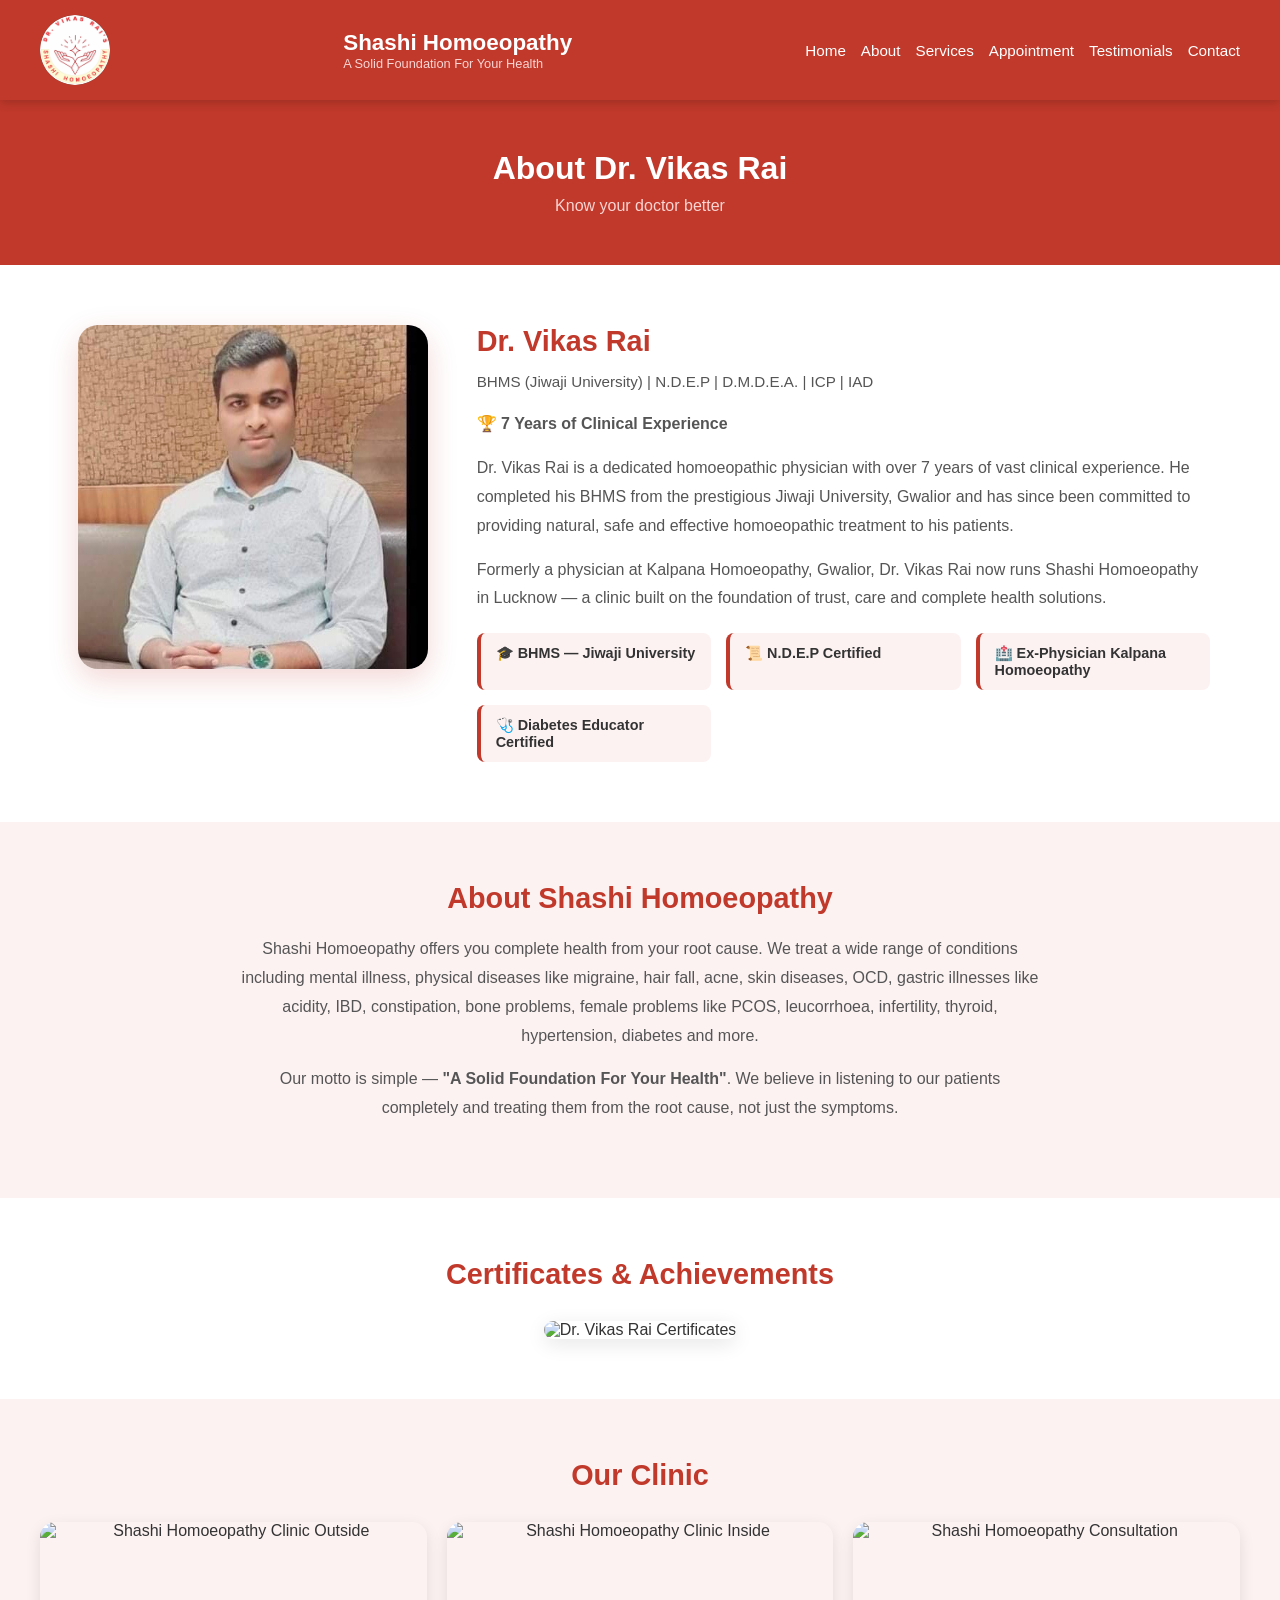
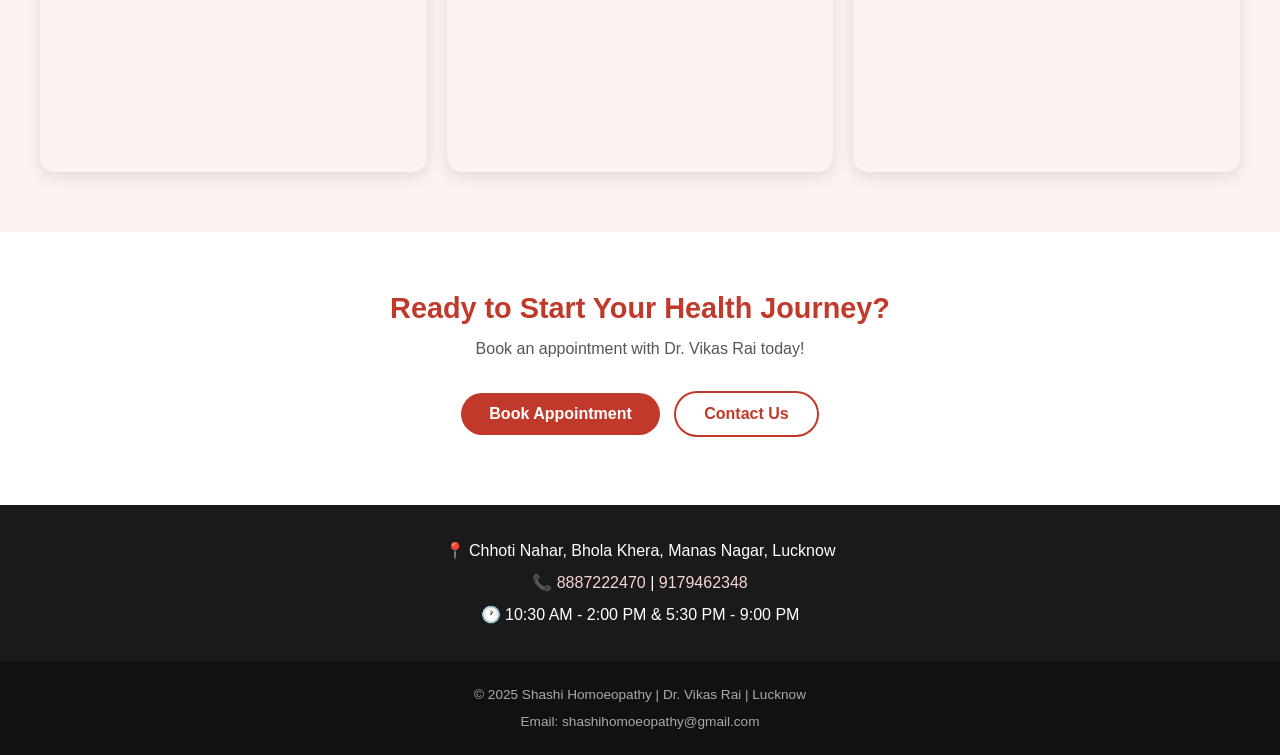
==== code/about.html @ 30f95471 "about page" ====
<!DOCTYPE html>
<html lang="en">
<head>
  <meta charset="UTF-8" />
  <meta name="viewport" content="width=device-width, initial-scale=1.0"/>
  <title>About Dr. Vikas Rai | Shashi Homoeopathy Lucknow</title>
  <meta name="description" content="Learn about Dr. Vikas Rai, BHMS from Jiwaji University, with 7 years of experience in homoeopathic treatment in Lucknow."/>
  <link rel="stylesheet" href="style.css"/>
  <link rel="icon" href="image/logo.png"/>
</head>
<body>

  <!-- HEADER -->
  <header>
    <div class="header-inner">
      <img src="image/logo.png" alt="Shashi Homoeopathy Logo" class="logo"/>
      <div class="clinic-name">
        <h1>Shashi Homoeopathy</h1>
        <p>A Solid Foundation For Your Health</p>
      </div>
      <nav>
        <a href="index.html">Home</a>
        <a href="about.html">About</a>
        <a href="services.html">Services</a>
        <a href="appointment.html">Appointment</a>
        <a href="testimonials.html">Testimonials</a>
        <a href="contact.html">Contact</a>
      </nav>
    </div>
  </header>

  <!-- PAGE BANNER -->
  <section class="page-banner">
    <h2>About Dr. Vikas Rai</h2>
    <p>Know your doctor better</p>
  </section>

  <!-- DOCTOR INTRO -->
  <section class="doctor-intro">
    <div class="doctor-intro-inner">
      <div class="doctor-photo">
        <img src="image/doctor.jpg" alt="Dr. Vikas Rai"/>
      </div>
      <div class="doctor-info">
        <h2>Dr. Vikas Rai</h2>
        <p class="designation">BHMS (Jiwaji University) | N.D.E.P | D.M.D.E.A. | ICP | IAD</p>
        <p class="experience">🏆 7 Years of Clinical Experience</p>
        <p>Dr. Vikas Rai is a dedicated homoeopathic physician with over 7 years of vast clinical experience. He completed his BHMS from the prestigious Jiwaji University, Gwalior and has since been committed to providing natural, safe and effective homoeopathic treatment to his patients.</p>
        <p>Formerly a physician at Kalpana Homoeopathy, Gwalior, Dr. Vikas Rai now runs Shashi Homoeopathy in Lucknow — a clinic built on the foundation of trust, care and complete health solutions.</p>
        <div class="doctor-highlights">
          <div class="highlight">🎓 BHMS — Jiwaji University</div>
          <div class="highlight">📜 N.D.E.P Certified</div>
          <div class="highlight">🏥 Ex-Physician Kalpana Homoeopathy</div>
          <div class="highlight">🩺 Diabetes Educator Certified</div>
        </div>
      </div>
    </div>
  </section>

  <!-- CLINIC STORY -->
  <section class="clinic-story">
    <h2>About Shashi Homoeopathy</h2>
    <p>Shashi Homoeopathy offers you complete health from your root cause. We treat a wide range of conditions including mental illness, physical diseases like migraine, hair fall, acne, skin diseases, OCD, gastric illnesses like acidity, IBD, constipation, bone problems, female problems like PCOS, leucorrhoea, infertility, thyroid, hypertension, diabetes and more.</p>
    <p>Our motto is simple — <strong>"A Solid Foundation For Your Health"</strong>. We believe in listening to our patients completely and treating them from the root cause, not just the symptoms.</p>
  </section>

  <!-- CERTIFICATES -->
  <section class="certificates">
    <h2>Certificates & Achievements</h2>
    <div class="cert-img">
      <img src="image/certificates.jpg" alt="Dr. Vikas Rai Certificates"/>
    </div>
  </section>

  <!-- CLINIC PHOTOS -->
  <section class="clinic-photos">
    <h2>Our Clinic</h2>
    <div class="photos-grid">
      <img src="image/clinic-outside.jpg" alt="Shashi Homoeopathy Clinic Outside"/>
      <img src="image/clinic-inside.jpg" alt="Shashi Homoeopathy Clinic Inside"/>
      <img src="image/clinic-inside2.jpg" alt="Shashi Homoeopathy Consultation"/>
    </div>
  </section>

  <!-- CTA -->
  <section class="cta-section">
    <h2>Ready to Start Your Health Journey?</h2>
    <p>Book an appointment with Dr. Vikas Rai today!</p>
    <a href="appointment.html" class="btn">Book Appointment</a>
    <a href="contact.html" class="btn btn-outline">Contact Us</a>
  </section>

  <!-- CONTACT STRIP -->
  <section class="contact-strip">
    <p>📍 Chhoti Nahar, Bhola Khera, Manas Nagar, Lucknow</p>
    <p>📞 <a href="tel:8887222470">8887222470</a> | <a href="tel:9179462348">9179462348</a></p>
    <p>🕐 10:30 AM - 2:00 PM & 5:30 PM - 9:00 PM</p>
  </section>

  <!-- FOOTER -->
  <footer>
    <p>© 2025 Shashi Homoeopathy | Dr. Vikas Rai | Lucknow</p>
    <p>Email: shashihomoeopathy@gmail.com</p>
  </footer>

  <script src="main.js"></script>
</body>
</html>
---- code/style.css ----
/* ===== RESET & BASE ===== */
* {
  margin: 0;
  padding: 0;
  box-sizing: border-box;
  font-family: 'Segoe UI', sans-serif;
}

body {
  color: #333;
  background: #fff;
}

a {
  text-decoration: none;
  color: inherit;
}

/* ===== HEADER ===== */
header {
  background: #c0392b;
  padding: 15px 30px;
  position: sticky;
  top: 0;
  z-index: 999;
  box-shadow: 0 2px 10px rgba(0,0,0,0.2);
}

.header-inner {
  display: flex;
  align-items: center;
  justify-content: space-between;
  max-width: 1200px;
  margin: auto;
  flex-wrap: wrap;
  gap: 10px;
}

.logo {
  width: 70px;
  height: 70px;
  border-radius: 50%;
  object-fit: cover;
}

.clinic-name h1 {
  color: #fff;
  font-size: 1.4rem;
}

.clinic-name p {
  color: #f9d5d3;
  font-size: 0.8rem;
}

nav {
  display: flex;
  gap: 15px;
  flex-wrap: wrap;
}

nav a {
  color: #fff;
  font-size: 0.95rem;
  font-weight: 500;
  transition: color 0.3s;
}

nav a:hover {
  color: #f9d5d3;
}

/* ===== BUTTONS ===== */
.btn {
  display: inline-block;
  background: #c0392b;
  color: #fff;
  padding: 12px 28px;
  border-radius: 30px;
  font-weight: 600;
  margin: 8px 5px;
  transition: background 0.3s;
}

.btn:hover {
  background: #a93226;
}

.btn-outline {
  background: transparent;
  border: 2px solid #c0392b;
  color: #c0392b;
}

.btn-outline:hover {
  background: #c0392b;
  color: #fff;
}

/* ===== HERO ===== */
.hero {
  display: flex;
  align-items: center;
  justify-content: space-between;
  padding: 60px 30px;
  max-width: 1200px;
  margin: auto;
  gap: 30px;
  flex-wrap: wrap;
}

.hero-text {
  flex: 1;
  min-width: 280px;
}

.hero-text h2 {
  font-size: 2rem;
  color: #c0392b;
  margin-bottom: 15px;
}

.hero-text p {
  font-size: 1.1rem;
  color: #555;
  margin-bottom: 20px;
  line-height: 1.7;
}

.hero-img {
  flex: 1;
  min-width: 280px;
  text-align: center;
}

.hero-img img {
  width: 100%;
  max-width: 400px;
  border-radius: 20px;
  box-shadow: 0 10px 30px rgba(192,57,43,0.2);
}

/* ===== ABOUT PREVIEW ===== */
.about-preview {
  background: #fdf2f2;
  padding: 60px 30px;
  text-align: center;
}

.about-preview h2 {
  font-size: 1.8rem;
  color: #c0392b;
  margin-bottom: 15px;
}

.about-preview p {
  color: #555;
  margin-bottom: 10px;
  font-size: 1rem;
  line-height: 1.7;
}

/* ===== SERVICES ===== */
.services-preview {
  padding: 60px 30px;
  text-align: center;
  max-width: 1200px;
  margin: auto;
}

.services-preview h2 {
  font-size: 1.8rem;
  color: #c0392b;
  margin-bottom: 30px;
}

.services-grid {
  display: grid;
  grid-template-columns: repeat(auto-fit, minmax(200px, 1fr));
  gap: 20px;
  margin-bottom: 30px;
}

.service-card {
  background: #fff;
  border: 2px solid #f0d0ce;
  border-radius: 15px;
  padding: 25px 15px;
  font-size: 1rem;
  font-weight: 600;
  color: #c0392b;
  transition: all 0.3s;
  box-shadow: 0 3px 10px rgba(0,0,0,0.05);
}

.service-card:hover {
  background: #c0392b;
  color: #fff;
  transform: translateY(-5px);
}

/* ===== WHY US ===== */
.why-us {
  background: #c0392b;
  padding: 60px 30px;
  text-align: center;
}

.why-us h2 {
  color: #fff;
  font-size: 1.8rem;
  margin-bottom: 30px;
}

.why-grid {
  display: grid;
  grid-template-columns: repeat(auto-fit, minmax(180px, 1fr));
  gap: 20px;
  max-width: 1000px;
  margin: auto;
}

.why-card {
  background: rgba(255,255,255,0.15);
  color: #fff;
  padding: 25px;
  border-radius: 15px;
  font-size: 1rem;
  font-weight: 600;
}

/* ===== CONTACT STRIP ===== */
.contact-strip {
  background: #1a1a1a;
  color: #fff;
  text-align: center;
  padding: 30px;
  line-height: 2;
}

.contact-strip a {
  color: #f9d5d3;
}

.contact-strip a:hover {
  color: #fff;
}

/* ===== FOOTER ===== */
footer {
  background: #111;
  color: #aaa;
  text-align: center;
  padding: 20px;
  font-size: 0.85rem;
  line-height: 2;
}

/* ===== RESPONSIVE ===== */
@media (max-width: 768px) {
  .hero {
    flex-direction: column;
    text-align: center;
  }

  .header-inner {
    flex-direction: column;
    text-align: center;
  }

  nav {
    justify-content: center;
  }

  .hero-text h2 {
    font-size: 1.5rem;
  }
}

/* ===== PAGE BANNER ===== */
.page-banner {
  background: #c0392b;
  color: #fff;
  text-align: center;
  padding: 50px 30px;
}

.page-banner h2 {
  font-size: 2rem;
  margin-bottom: 10px;
}

.page-banner p {
  font-size: 1rem;
  color: #f9d5d3;
}

/* ===== DOCTOR INTRO ===== */
.doctor-intro {
  padding: 60px 30px;
  max-width: 1200px;
  margin: auto;
}

.doctor-intro-inner {
  display: flex;
  gap: 40px;
  flex-wrap: wrap;
  align-items: flex-start;
}

.doctor-photo {
  flex: 1;
  min-width: 250px;
  text-align: center;
}

.doctor-photo img {
  width: 100%;
  max-width: 350px;
  border-radius: 20px;
  box-shadow: 0 10px 30px rgba(192,57,43,0.2);
}

.doctor-info {
  flex: 2;
  min-width: 280px;
}

.doctor-info h2 {
  font-size: 1.8rem;
  color: #c0392b;
  margin-bottom: 10px;
}

.designation {
  color: #888;
  margin-bottom: 10px;
  font-size: 0.95rem;
}

.experience {
  color: #c0392b;
  font-weight: 600;
  margin-bottom: 15px;
}

.doctor-info p {
  color: #555;
  line-height: 1.8;
  margin-bottom: 15px;
}

.doctor-highlights {
  display: grid;
  grid-template-columns: repeat(auto-fit, minmax(200px, 1fr));
  gap: 15px;
  margin-top: 20px;
}

.highlight {
  background: #fdf2f2;
  border-left: 4px solid #c0392b;
  padding: 12px 15px;
  border-radius: 8px;
  font-weight: 600;
  color: #333;
  font-size: 0.9rem;
}

/* ===== CLINIC STORY ===== */
.clinic-story {
  background: #fdf2f2;
  padding: 60px 30px;
  text-align: center;
}

.clinic-story h2 {
  font-size: 1.8rem;
  color: #c0392b;
  margin-bottom: 20px;
}

.clinic-story p {
  max-width: 800px;
  margin: auto auto 15px;
  color: #555;
  line-height: 1.8;
}

/* ===== CERTIFICATES ===== */
.certificates {
  padding: 60px 30px;
  text-align: center;
  max-width: 1000px;
  margin: auto;
}

.certificates h2 {
  font-size: 1.8rem;
  color: #c0392b;
  margin-bottom: 30px;
}

.cert-img img {
  width: 100%;
  border-radius: 15px;
  box-shadow: 0 5px 20px rgba(0,0,0,0.1);
}

/* ===== CLINIC PHOTOS ===== */
.clinic-photos {
  padding: 60px 30px;
  text-align: center;
  background: #fdf2f2;
}

.clinic-photos h2 {
  font-size: 1.8rem;
  color: #c0392b;
  margin-bottom: 30px;
}

.photos-grid {
  display: grid;
  grid-template-columns: repeat(auto-fit, minmax(280px, 1fr));
  gap: 20px;
  max-width: 1200px;
  margin: auto;
}

.photos-grid img {
  width: 100%;
  border-radius: 15px;
  box-shadow: 0 5px 15px rgba(0,0,0,0.1);
  height: 250px;
  object-fit: cover;
}

/* ===== CTA SECTION ===== */
.cta-section {
  padding: 60px 30px;
  text-align: center;
  background: #fff;
}

.cta-section h2 {
  font-size: 1.8rem;
  color: #c0392b;
  margin-bottom: 15px;
}

.cta-section p {
  color: #555;
  margin-bottom: 25px;
}
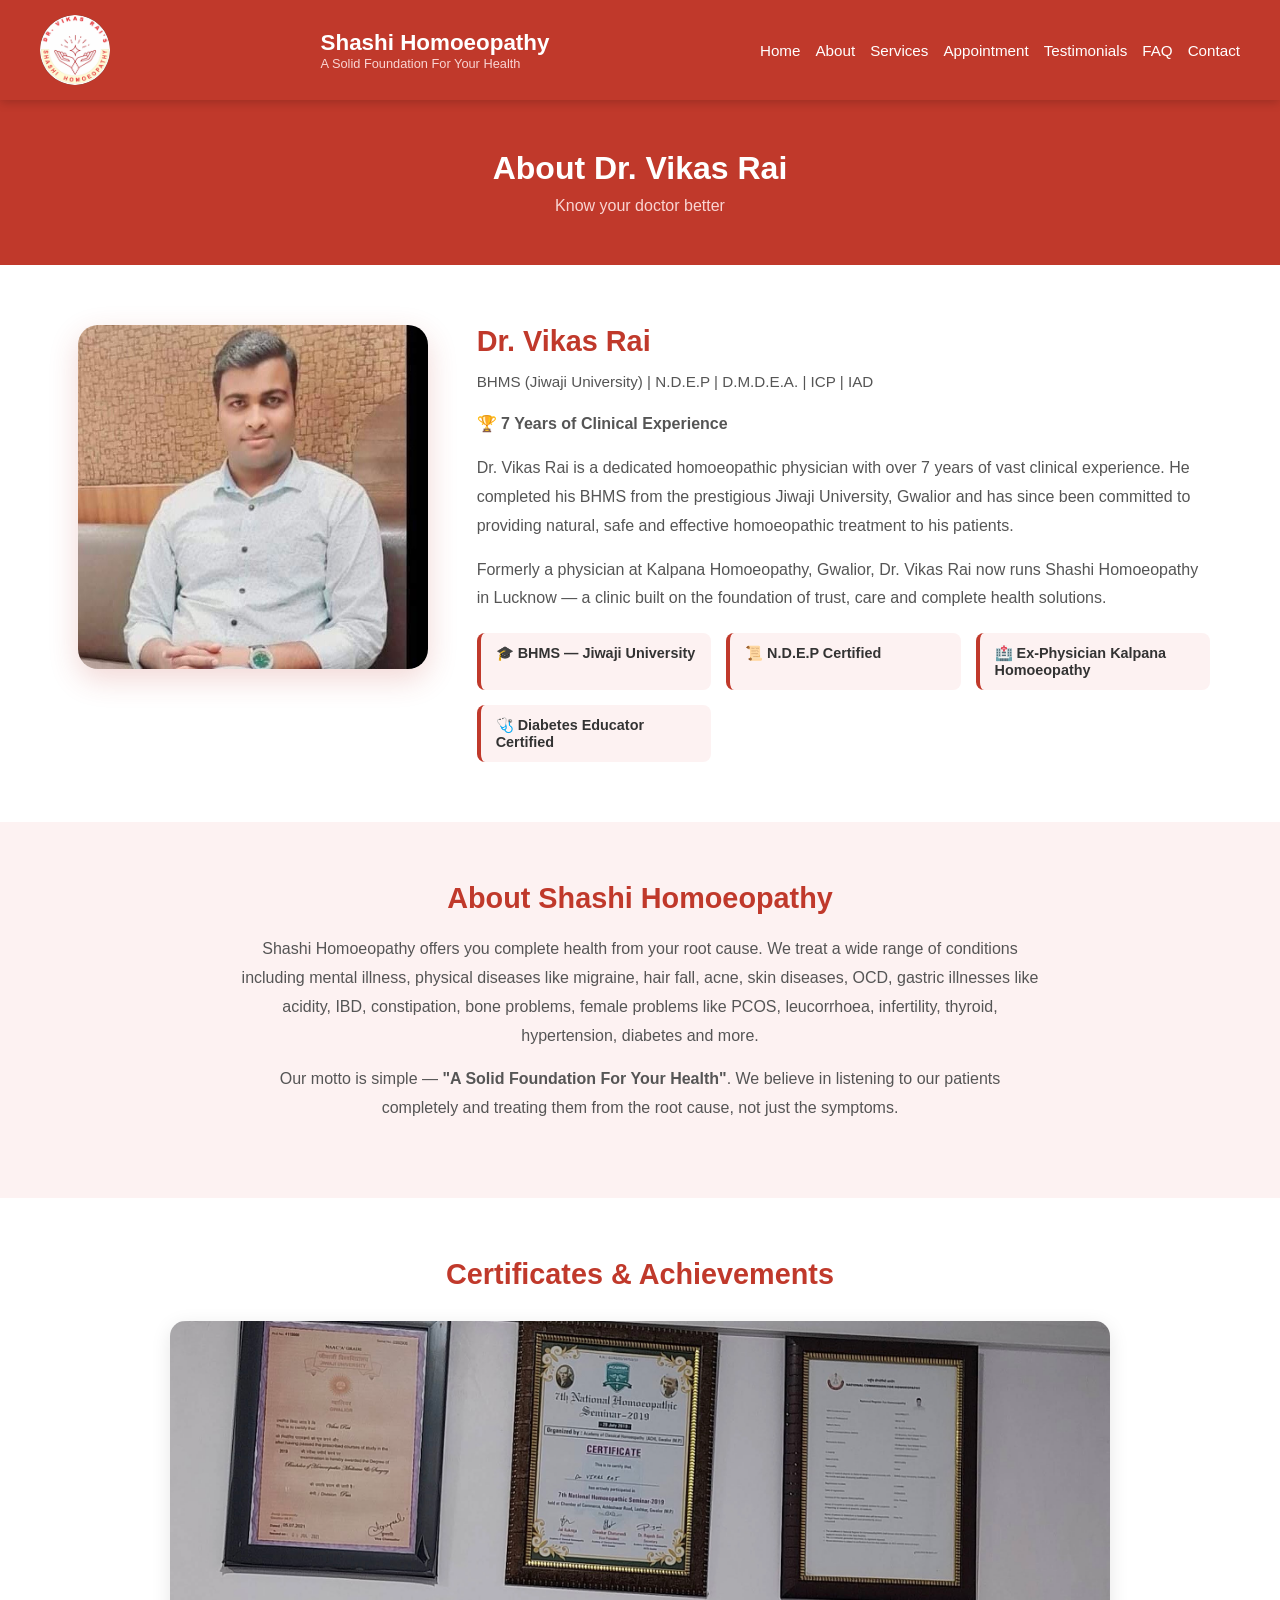
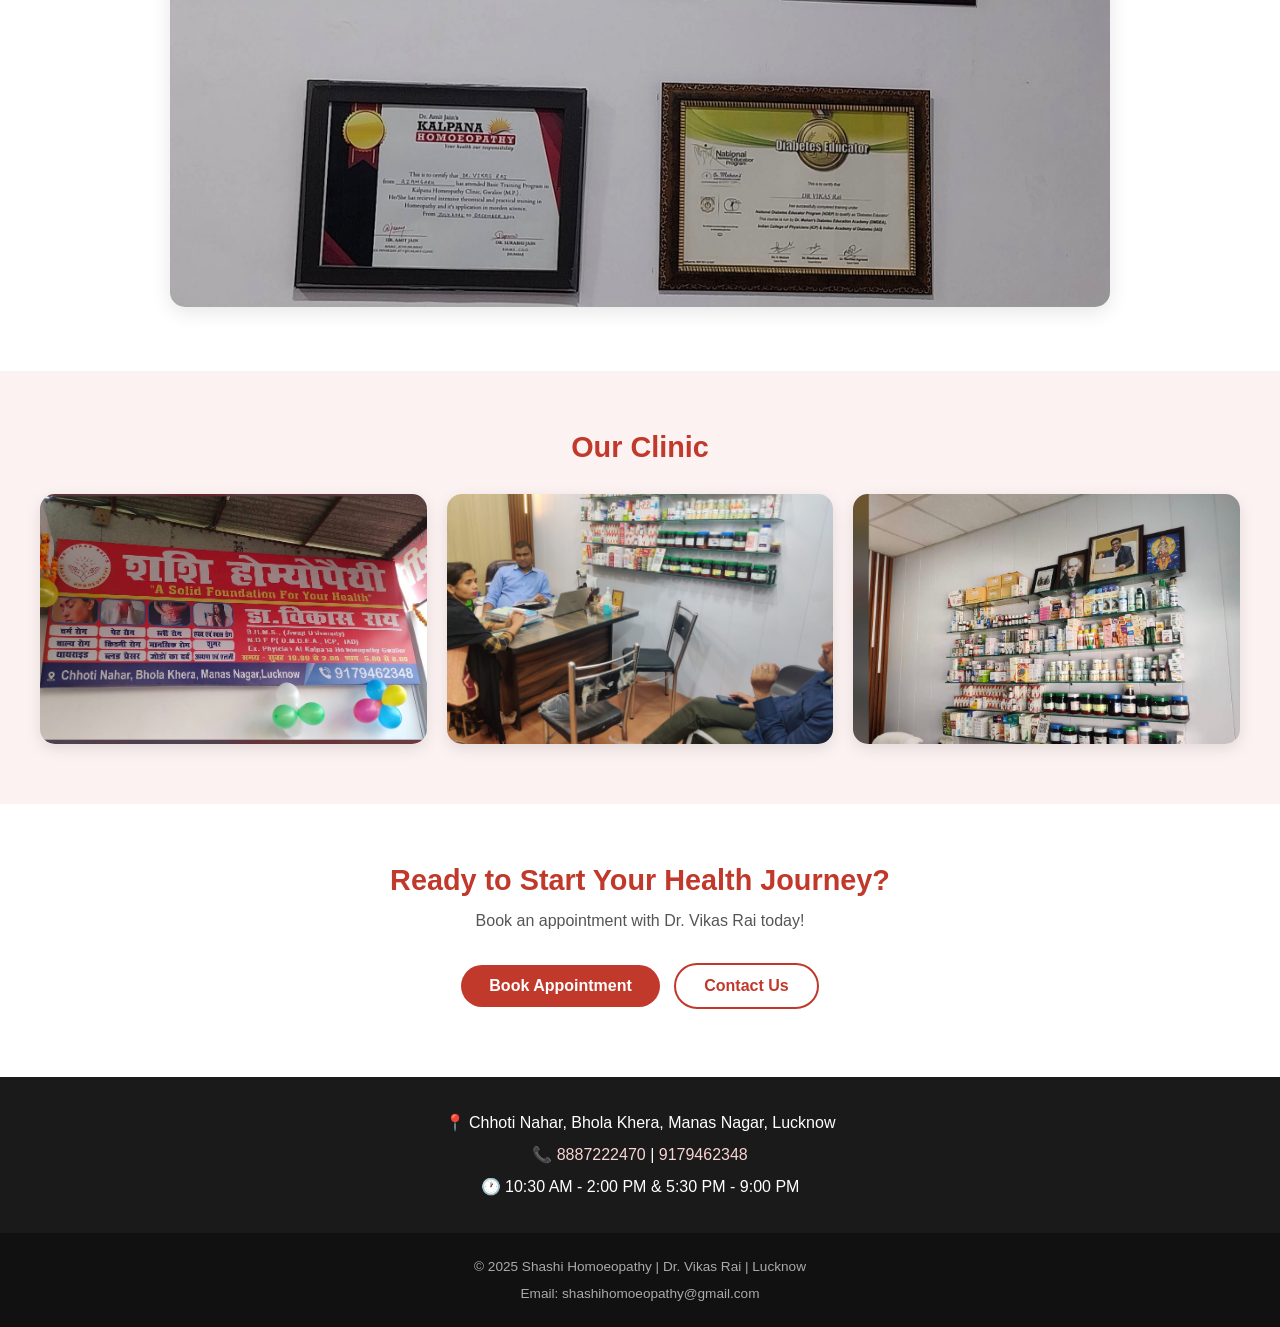
==== commit 96d541a8: "faq button addition" ====
--- a/code/about.html
+++ b/code/about.html
@@ -19,13 +19,15 @@
         <p>A Solid Foundation For Your Health</p>
       </div>
       <nav>
-        <a href="index.html">Home</a>
-        <a href="about.html">About</a>
-        <a href="services.html">Services</a>
-        <a href="appointment.html">Appointment</a>
-        <a href="testimonials.html">Testimonials</a>
-        <a href="contact.html">Contact</a>
-      </nav>
+  <a href="index.html">Home</a>
+  <a href="about.html">About</a>
+  <a href="services.html">Services</a>
+  <a href="appointment.html">Appointment</a>
+  <a href="testimonials.html">Testimonials</a>
+  <a href="faq.html">FAQ</a>
+  <a href="contact.html">Contact</a>
+</nav>
+
     </div>
   </header>
 
--- a/code/style.css
+++ b/code/style.css
@@ -455,3 +455,415 @@
   margin-bottom: 25px;
 }
 
+
+/* ===== CONTACT PAGE ===== */
+.contact-main {
+  padding: 60px 30px;
+  max-width: 1200px;
+  margin: auto;
+}
+
+.contact-main-inner {
+  display: flex;
+  gap: 40px;
+  flex-wrap: wrap;
+}
+
+.contact-details {
+  flex: 1;
+  min-width: 280px;
+}
+
+.contact-details h2 {
+  font-size: 1.8rem;
+  color: #c0392b;
+  margin-bottom: 25px;
+}
+
+.contact-item {
+  display: flex;
+  gap: 15px;
+  margin-bottom: 25px;
+  align-items: flex-start;
+}
+
+.contact-icon {
+  font-size: 1.8rem;
+}
+
+.contact-item h3 {
+  color: #c0392b;
+  margin-bottom: 5px;
+  font-size: 1rem;
+}
+
+.contact-item p {
+  color: #555;
+  line-height: 1.8;
+}
+
+.contact-item a {
+  color: #c0392b;
+  font-weight: 600;
+}
+
+.contact-item a:hover {
+  text-decoration: underline;
+}
+
+.whatsapp-btn {
+  background: #25D366;
+  margin-top: 10px;
+  display: inline-block;
+}
+
+.whatsapp-btn:hover {
+  background: #1da851;
+}
+
+.contact-map {
+  flex: 1;
+  min-width: 280px;
+}
+
+.contact-map h2 {
+  font-size: 1.8rem;
+  color: #c0392b;
+  margin-bottom: 20px;
+}
+
+/* ===== CONTACT FORM ===== */
+.contact-form-section {
+  background: #fdf2f2;
+  padding: 60px 30px;
+  text-align: center;
+}
+
+.contact-form-section h2 {
+  font-size: 1.8rem;
+  color: #c0392b;
+  margin-bottom: 10px;
+}
+
+.contact-form-section p {
+  color: #555;
+  margin-bottom: 30px;
+}
+
+.contact-form {
+  max-width: 600px;
+  margin: auto;
+  display: flex;
+  flex-direction: column;
+  gap: 15px;
+}
+
+.contact-form input,
+.contact-form textarea {
+  padding: 15px;
+  border: 2px solid #f0d0ce;
+  border-radius: 10px;
+  font-size: 1rem;
+  outline: none;
+  transition: border 0.3s;
+  font-family: 'Segoe UI', sans-serif;
+}
+
+.contact-form input:focus,
+.contact-form textarea:focus {
+  border-color: #c0392b;
+}
+
+/* ===== APPOINTMENT PAGE ===== */
+.appointment-section {
+  padding: 60px 30px;
+  max-width: 1200px;
+  margin: auto;
+}
+
+.appointment-inner {
+  display: flex;
+  gap: 40px;
+  flex-wrap: wrap;
+}
+
+.appointment-form-wrap {
+  flex: 2;
+  min-width: 280px;
+}
+
+.appointment-form-wrap h2 {
+  font-size: 1.8rem;
+  color: #c0392b;
+  margin-bottom: 25px;
+}
+
+.form-group {
+  margin-bottom: 20px;
+  display: flex;
+  flex-direction: column;
+  gap: 8px;
+}
+
+.form-group label {
+  font-weight: 600;
+  color: #333;
+  font-size: 0.95rem;
+}
+
+.form-group input,
+.form-group select,
+.form-group textarea {
+  padding: 14px;
+  border: 2px solid #f0d0ce;
+  border-radius: 10px;
+  font-size: 1rem;
+  outline: none;
+  transition: border 0.3s;
+  font-family: 'Segoe UI', sans-serif;
+  color: #333;
+}
+
+.form-group input:focus,
+.form-group select:focus,
+.form-group textarea:focus {
+  border-color: #c0392b;
+}
+
+/* ===== APPOINTMENT INFO ===== */
+.appointment-info {
+  flex: 1;
+  min-width: 250px;
+}
+
+.appointment-info h2 {
+  font-size: 1.8rem;
+  color: #c0392b;
+  margin-bottom: 25px;
+}
+
+.apt-info-card {
+  background: #fdf2f2;
+  border-left: 4px solid #c0392b;
+  padding: 20px;
+  border-radius: 10px;
+  margin-bottom: 20px;
+}
+
+.apt-info-card h3 {
+  color: #c0392b;
+  margin-bottom: 10px;
+  font-size: 1rem;
+}
+
+.apt-info-card p {
+  color: #555;
+  line-height: 1.8;
+}
+
+.apt-info-card a {
+  color: #c0392b;
+  font-weight: 600;
+}
+
+/* ===== SERVICES PAGE ===== */
+.services-intro {
+  text-align: center;
+  padding: 50px 30px 20px;
+  max-width: 800px;
+  margin: auto;
+}
+
+.services-intro h2 {
+  font-size: 1.8rem;
+  color: #c0392b;
+  margin-bottom: 15px;
+}
+
+.services-intro p {
+  color: #555;
+  line-height: 1.8;
+}
+
+.services-full {
+  padding: 40px 30px 60px;
+  max-width: 1200px;
+  margin: auto;
+}
+
+.services-full-grid {
+  display: grid;
+  grid-template-columns: repeat(auto-fit, minmax(280px, 1fr));
+  gap: 25px;
+}
+
+.service-full-card {
+  background: #fff;
+  border: 2px solid #f0d0ce;
+  border-radius: 15px;
+  padding: 30px 20px;
+  text-align: center;
+  transition: all 0.3s;
+  box-shadow: 0 3px 15px rgba(0,0,0,0.05);
+}
+
+.service-full-card:hover {
+  transform: translateY(-5px);
+  border-color: #c0392b;
+  box-shadow: 0 10px 25px rgba(192,57,43,0.15);
+}
+
+.service-full-icon {
+  font-size: 2.5rem;
+  margin-bottom: 15px;
+}
+
+.service-full-card h3 {
+  color: #c0392b;
+  margin-bottom: 10px;
+  font-size: 1.1rem;
+}
+
+.service-full-card p {
+  color: #555;
+  line-height: 1.7;
+  font-size: 0.95rem;
+  margin-bottom: 20px;
+}
+
+.btn-small {
+  display: inline-block;
+  background: #c0392b;
+  color: #fff;
+  padding: 8px 20px;
+  border-radius: 20px;
+  font-size: 0.9rem;
+  font-weight: 600;
+  transition: background 0.3s;
+}
+
+.btn-small:hover {
+  background: #a93226;
+}
+
+/* ===== WHY HOMOEOPATHY ===== */
+.why-homeopathy {
+  background: #fdf2f2;
+  padding: 60px 30px;
+  text-align: center;
+}
+
+.why-homeopathy h2 {
+  font-size: 1.8rem;
+  color: #c0392b;
+  margin-bottom: 30px;
+}
+
+.why-homeopathy-grid {
+  display: grid;
+  grid-template-columns: repeat(auto-fit, minmax(220px, 1fr));
+  gap: 20px;
+  max-width: 1000px;
+  margin: auto;
+}
+
+.why-homeopathy-card {
+  background: #fff;
+  padding: 25px;
+  border-radius: 15px;
+  box-shadow: 0 3px 10px rgba(0,0,0,0.05);
+}
+
+.why-homeopathy-card h3 {
+  color: #c0392b;
+  margin-bottom: 10px;
+}
+
+.why-homeopathy-card p {
+  color: #555;
+  line-height: 1.7;
+  font-size: 0.95rem;
+}
+
+
+/* ===== FAQ PAGE ===== */
+.faq-section {
+  padding: 60px 30px;
+  max-width: 850px;
+  margin: auto;
+}
+
+.faq-inner h2 {
+  font-size: 1.5rem;
+  color: #c0392b;
+  margin-bottom: 20px;
+}
+
+.faq-item {
+  margin-bottom: 15px;
+  border: 2px solid #f0d0ce;
+  border-radius: 12px;
+  overflow: hidden;
+}
+
+.faq-question {
+  width: 100%;
+  background: #fff;
+  border: none;
+  padding: 18px 20px;
+  text-align: left;
+  font-size: 1rem;
+  font-weight: 600;
+  color: #333;
+  cursor: pointer;
+  display: flex;
+  justify-content: space-between;
+  align-items: center;
+  transition: background 0.3s;
+  font-family: 'Segoe UI', sans-serif;
+}
+
+.faq-question:hover {
+  background: #fdf2f2;
+}
+
+.faq-question.active {
+  background: #c0392b;
+  color: #fff;
+}
+
+.faq-icon {
+  font-size: 0.9rem;
+  transition: transform 0.3s;
+}
+
+.faq-answer {
+  max-height: 0;
+  overflow: hidden;
+  transition: max-height 0.4s ease;
+  background: #fdf2f2;
+}
+
+.faq-answer.open {
+  max-height: 300px;
+}
+
+.faq-answer p {
+  padding: 20px;
+  color: #555;
+  line-height: 1.8;
+}
+
+.faq-answer a {
+  color: #c0392b;
+  font-weight: 600;
+}
+
+.faq-answer a:hover {
+  text-decoration: underline;
+}
+
+
+
+
+
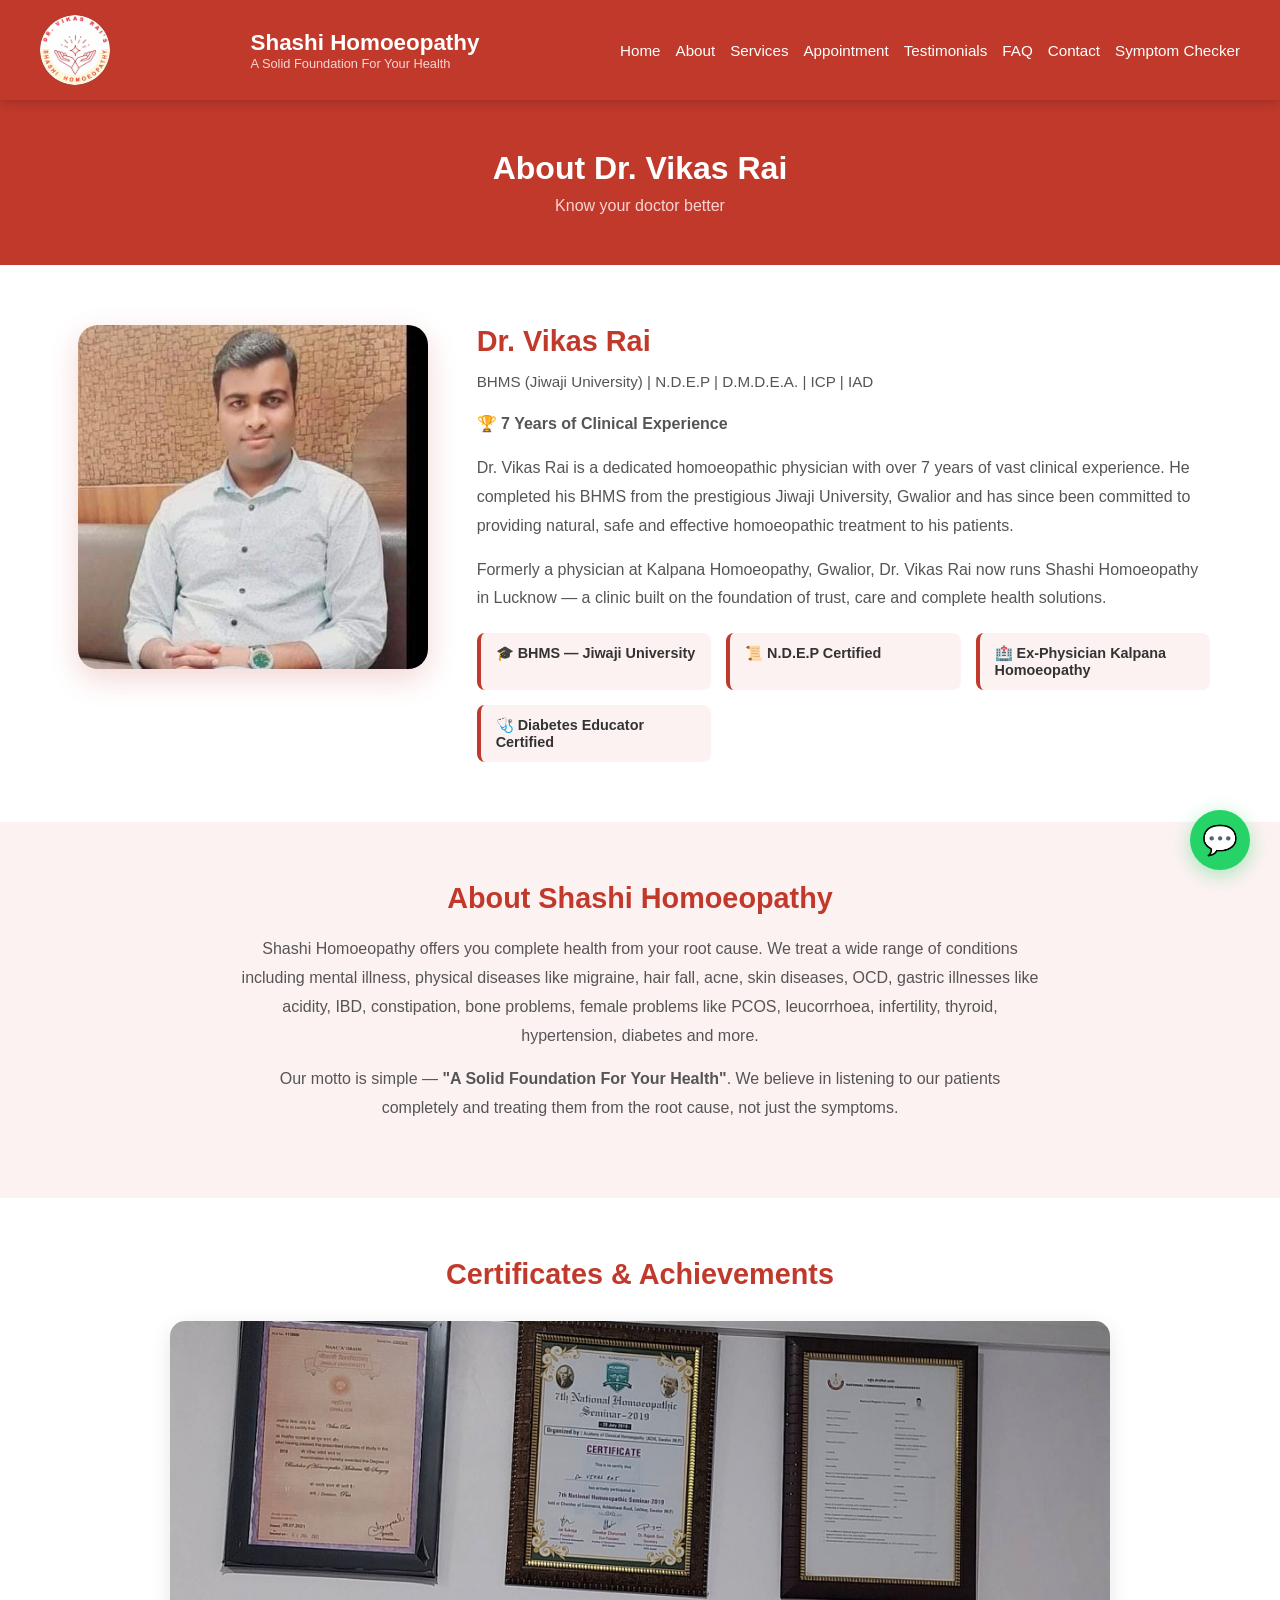
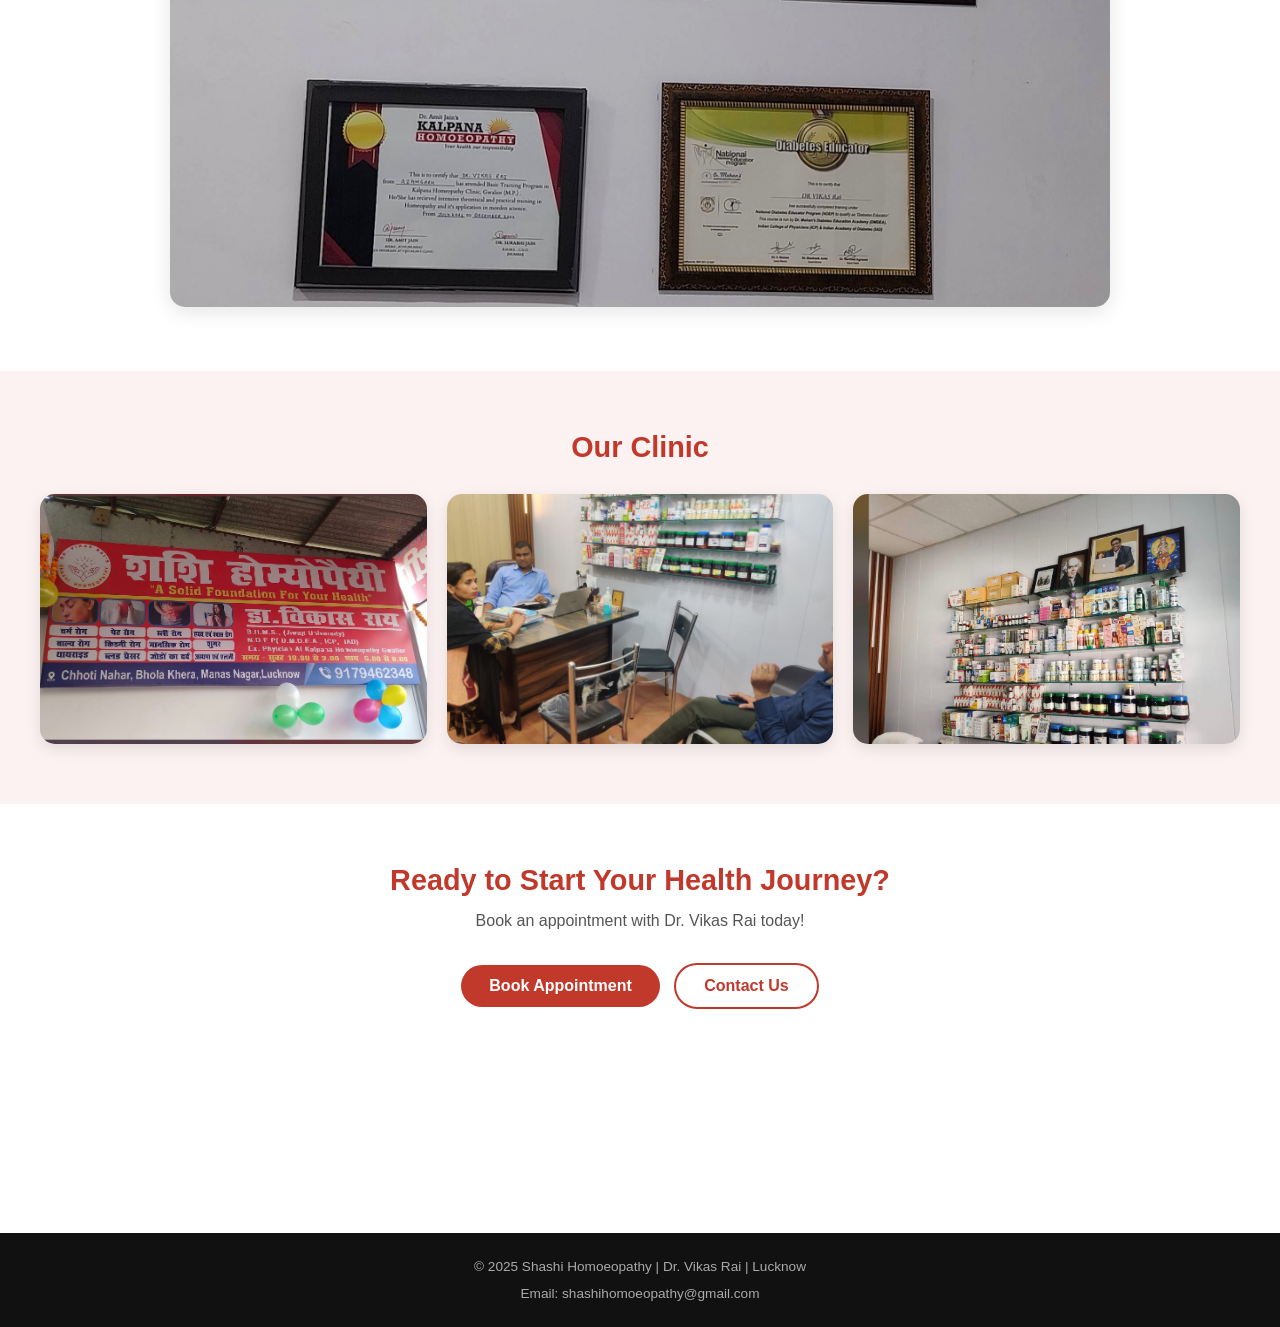
==== commit 273fa369: "symptom checker" ====
--- a/code/about.html
+++ b/code/about.html
@@ -26,6 +26,8 @@
   <a href="testimonials.html">Testimonials</a>
   <a href="faq.html">FAQ</a>
   <a href="contact.html">Contact</a>
+  <a href="symptom-checker.html">Symptom Checker</a>
+
 </nav>
 
     </div>
--- a/code/style.css
+++ b/code/style.css
@@ -864,6 +864,193 @@
 }
 
 
-
-
-
+/* ===== COUNTERS SECTION ===== */
+.counters-section {
+  display: grid;
+  grid-template-columns: repeat(auto-fit, minmax(150px, 1fr));
+  gap: 20px;
+  padding: 50px 30px;
+  background: #fff;
+  text-align: center;
+  max-width: 1000px;
+  margin: auto;
+}
+
+.counter-item h3 {
+  font-size: 2.5rem;
+  color: #c0392b;
+  font-weight: 800;
+}
+
+.counter-item p {
+  color: #555;
+  font-size: 0.95rem;
+  margin-top: 5px;
+}
+
+/* ===== PARTICLES ANIMATION ===== */
+@keyframes floatUp {
+  0% {
+    transform: translateY(0) rotate(0deg);
+    opacity: 0;
+  }
+  10% { opacity: 0.1; }
+  90% { opacity: 0.1; }
+  100% {
+    transform: translateY(-100vh) rotate(360deg);
+    opacity: 0;
+  }
+}
+/* ===== SYMPTOM CHECKER ===== */
+.symptom-section {
+  padding: 60px 30px;
+  max-width: 700px;
+  margin: auto;
+}
+
+.quiz-progress {
+  height: 6px;
+  background: #f0d0ce;
+  border-radius: 10px;
+  margin-bottom: 30px;
+  overflow: hidden;
+}
+
+.quiz-progress-bar {
+  height: 100%;
+  background: #c0392b;
+  border-radius: 10px;
+  width: 0%;
+  transition: width 0.4s ease;
+}
+
+.quiz-step {
+  display: none;
+}
+
+.quiz-step.active {
+  display: block;
+  animation: fadeInUp 0.4s ease;
+}
+
+@keyframes fadeInUp {
+  from { opacity: 0; transform: translateY(20px); }
+  to { opacity: 1; transform: translateY(0); }
+}
+
+.quiz-step h2 {
+  color: #c0392b;
+  font-size: 1rem;
+  margin-bottom: 10px;
+}
+
+.quiz-step > p {
+  font-size: 1.3rem;
+  font-weight: 600;
+  color: #333;
+  margin-bottom: 25px;
+}
+
+.quiz-options {
+  display: grid;
+  grid-template-columns: repeat(auto-fit, minmax(200px, 1fr));
+  gap: 15px;
+}
+
+.quiz-options button {
+  background: #fff;
+  border: 2px solid #f0d0ce;
+  border-radius: 12px;
+  padding: 18px 15px;
+  font-size: 1rem;
+  font-weight: 600;
+  color: #333;
+  cursor: pointer;
+  transition: all 0.3s;
+  font-family: 'Segoe UI', sans-serif;
+  text-align: left;
+}
+
+.quiz-options button:hover {
+  border-color: #c0392b;
+  background: #fdf2f2;
+  transform: translateY(-3px);
+}
+
+.quiz-options button.selected {
+  background: #c0392b;
+  color: #fff;
+  border-color: #c0392b;
+}
+
+/* ===== RESULT ===== */
+.result-box {
+  text-align: center;
+}
+
+.result-box h2 {
+  font-size: 1.8rem;
+  color: #c0392b;
+  margin-bottom: 25px;
+}
+
+.result-condition {
+  background: #fdf2f2;
+  border-radius: 15px;
+  padding: 25px;
+  text-align: left;
+  margin-bottom: 25px;
+}
+
+.result-condition h3 {
+  font-size: 1.3rem;
+  margin-bottom: 10px;
+}
+
+.result-condition p {
+  color: #555;
+  line-height: 1.8;
+  margin-bottom: 15px;
+}
+
+.result-recommendation {
+  background: #fff;
+  border-left: 4px solid #c0392b;
+  padding: 15px;
+  border-radius: 8px;
+  margin-bottom: 15px;
+}
+
+.result-recommendation h4 {
+  color: #c0392b;
+  margin-bottom: 8px;
+}
+
+.result-stats {
+  display: flex;
+  gap: 10px;
+  flex-wrap: wrap;
+}
+
+.result-stat {
+  background: #c0392b;
+  color: #fff;
+  padding: 8px 15px;
+  border-radius: 20px;
+  font-size: 0.9rem;
+  font-weight: 600;
+}
+
+.result-actions {
+  display: flex;
+  gap: 15px;
+  justify-content: center;
+  flex-wrap: wrap;
+  margin-top: 20px;
+}
+
+
+
+
+
+
